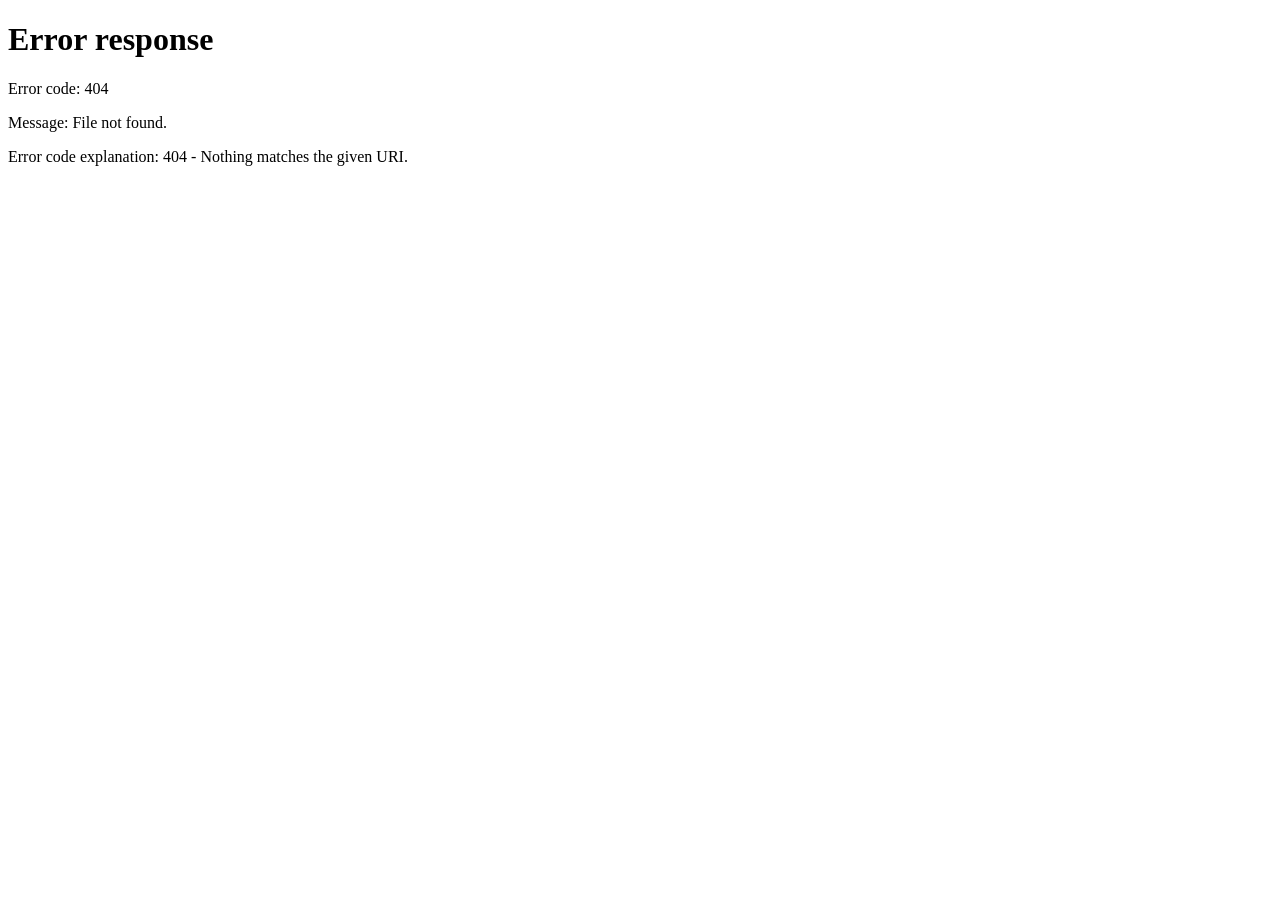
==== index.html @ 820473f7 "Arquivo index.js" ====
<!DOCTYPE html>
<html lang="pt-BR">
<head>
  <meta charset="UTF-8">
  <title>Redirecionando...</title>
  <script>
    window.location.href = "home.html";
  </script>
</head>
<body>
  <p>Se não for redirecionado, <a href="../html/home.html">clique aqui</a>.</p>
</body>
</html>
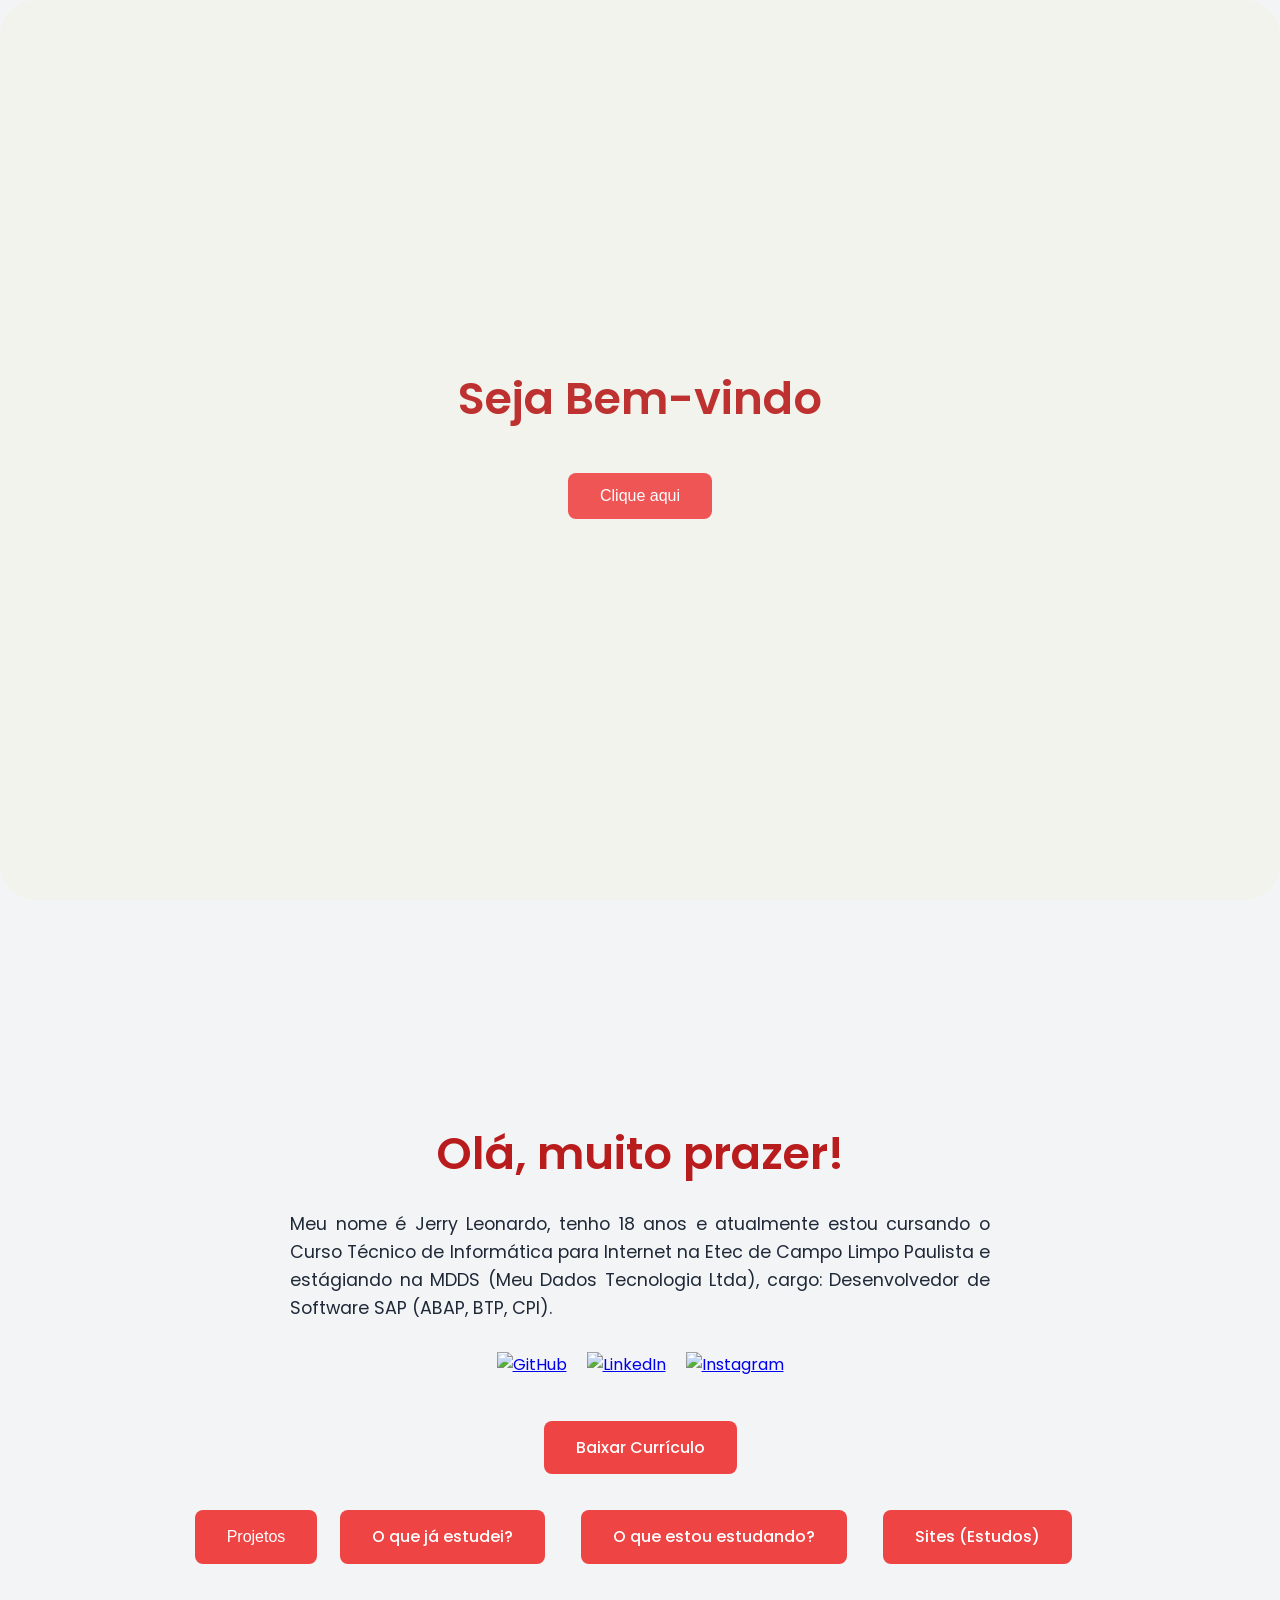
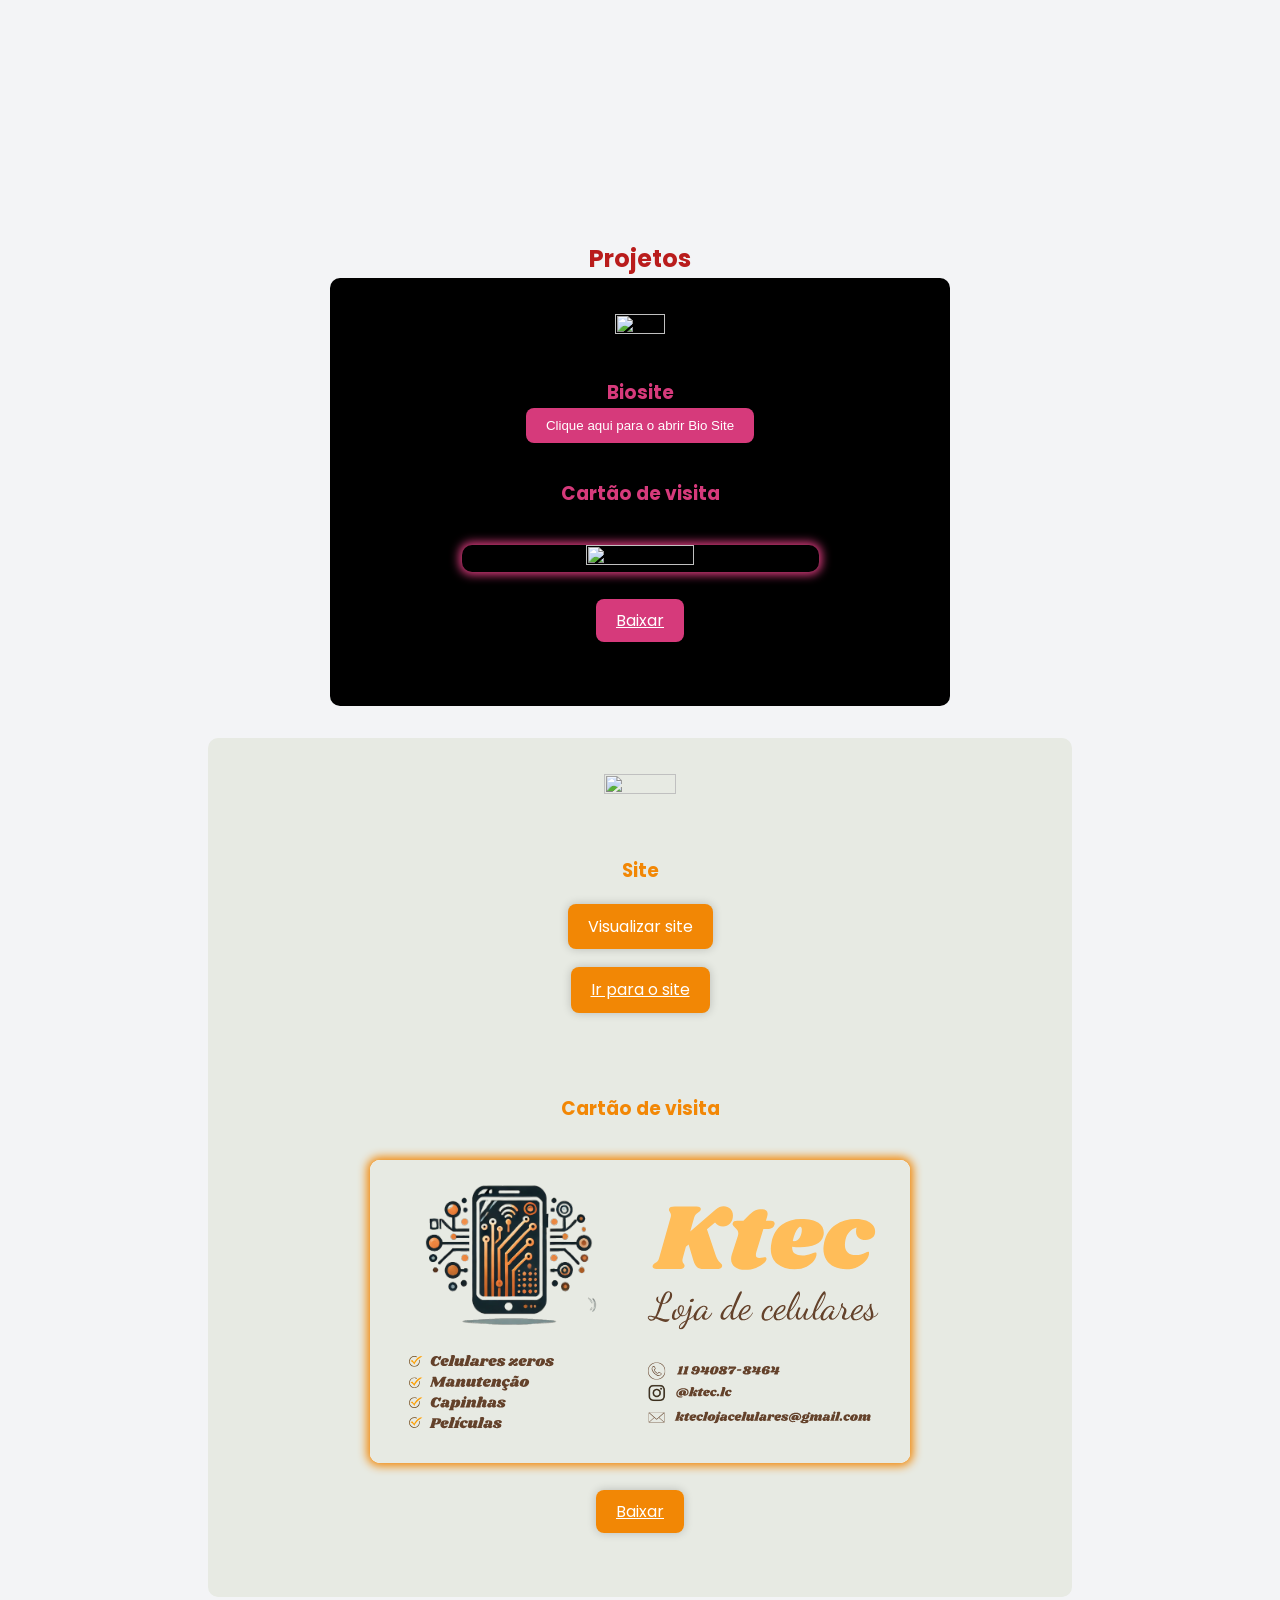
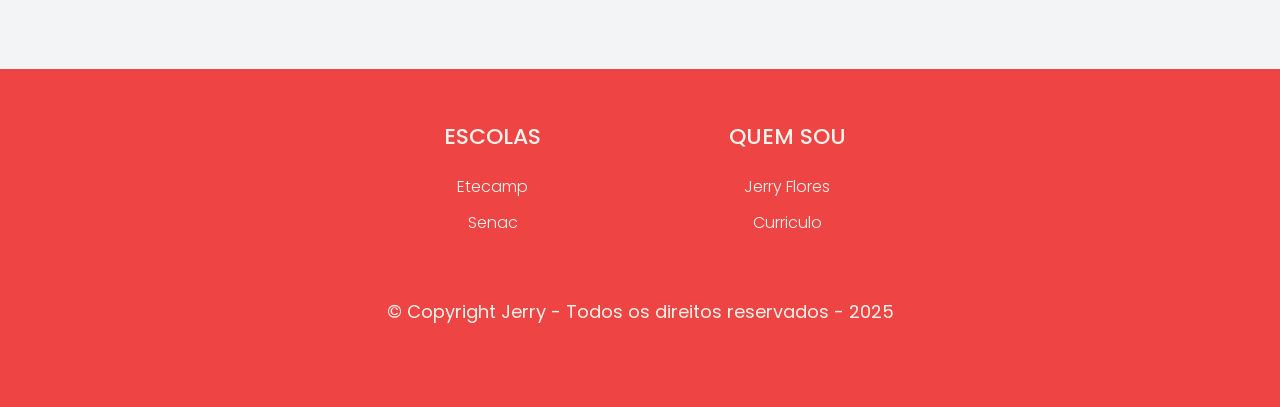
==== commit 36c6e056: "Update index.html" ====
--- a/index.html
+++ b/index.html
@@ -4,10 +4,10 @@
   <meta charset="UTF-8">
   <title>Redirecionando...</title>
   <script>
-    window.location.href = "home.html";
+    window.location.href = "../html/home.html";
   </script>
 </head>
 <body>
   <p>Se não for redirecionado, <a href="../html/home.html">clique aqui</a>.</p>
 </body>
-</html>+</html>
